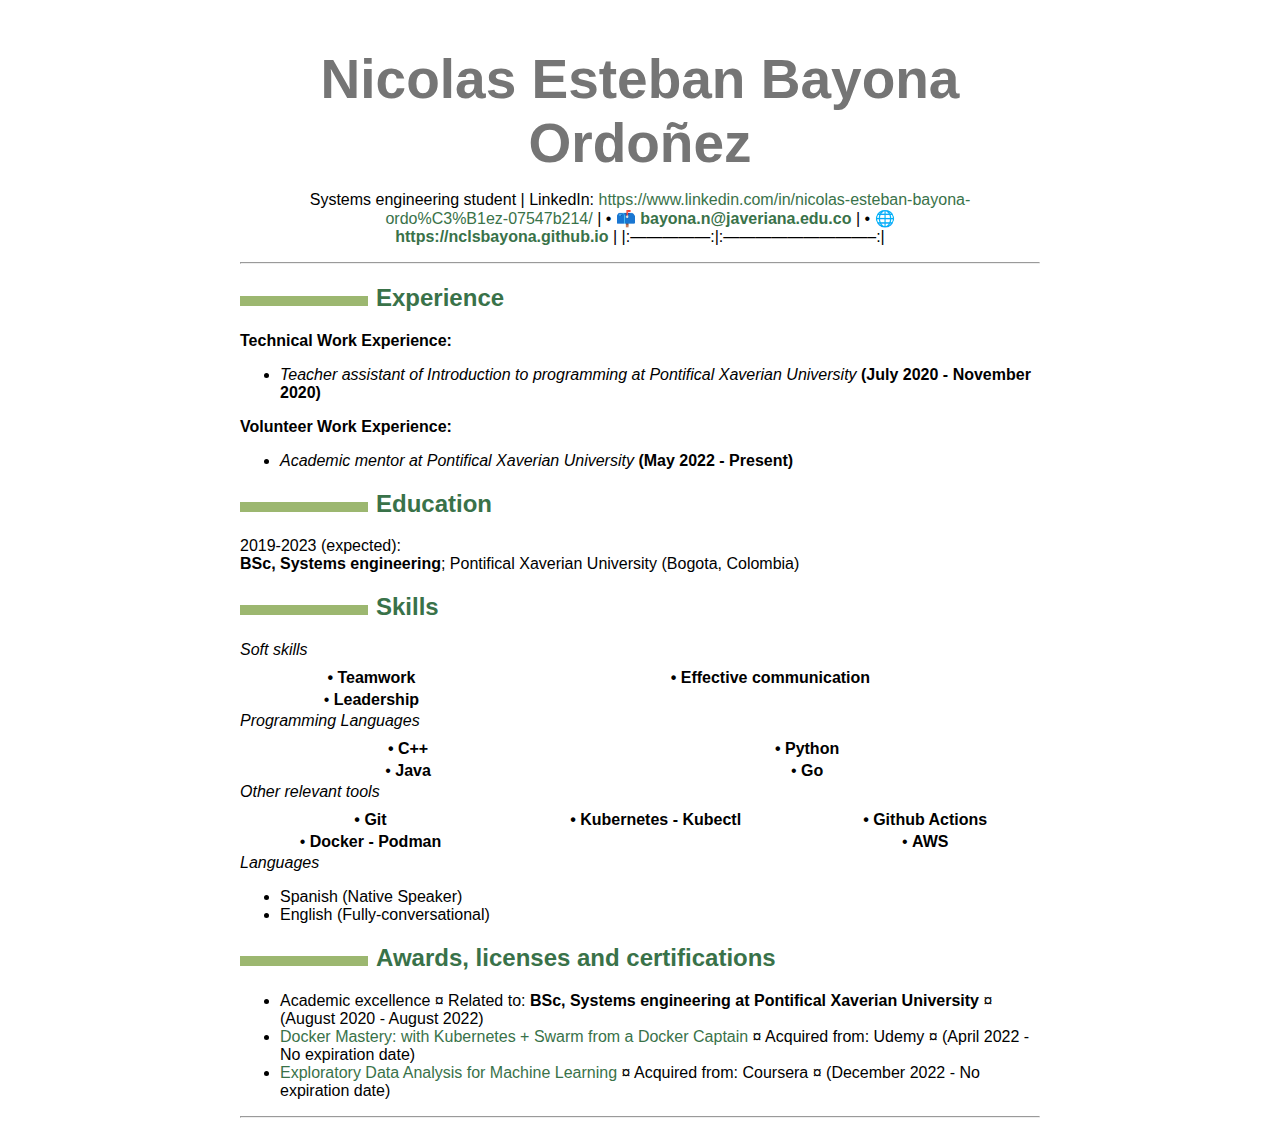
==== index.html @ 5693ca36 "Add changes" ====
<!DOCTYPE html>
<html xmlns="http://www.w3.org/1999/xhtml" lang="" xml:lang="">
<head>
  <meta charset="utf-8" />
  <meta name="generator" content="pandoc" />
  <meta name="viewport" content="width=device-width, initial-scale=1.0, user-scalable=yes" />
  <title>resume</title>
  <style>
    code{white-space: pre-wrap;}
    span.smallcaps{font-variant: small-caps;}
    span.underline{text-decoration: underline;}
    div.column{display: inline-block; vertical-align: top; width: 50%;}
    div.hanging-indent{margin-left: 1.5em; text-indent: -1.5em;}
    ul.task-list{list-style: none;}
  </style>
  <style type="text/css">
  /*
   * Copyright 2013 Christophe-Marie Duquesne <chmd@chmd.fr>
   *
   * CSS for making a resume with pandoc. Inspired by moderncv.
   *
   * This CSS document is delivered to you under the CC BY-SA 3.0 License.
   * https://creativecommons.org/licenses/by-sa/3.0/deed.en_US
   */

  /* Whole document */
  body {
      font-family: "Helvetica Neue", Helvetica, Arial, sans-serif;
      max-width: 800px;
      margin: auto;
      background: #FFFFFF;
      padding: 10px 10px 10px 10px;
  }

  /* Title of the resume */
  h1 {
      font-size: 55px;
      color: #757575;
      text-align:center;
      margin-bottom:15px;
  }
  /* h1:hover { */
  /*     background-color: #757575; */
  /*     color: #FFFFFF; */
  /*     text-shadow: 1px 1px 1px #333; */
  /* } */

  /* Titles of categories */
  h2 {
      /* This is called "sectioncolor" in the ConTeXt stylesheet. */
      color: #397249;
  }
  /* There is a bar just before each category */
  h2:before {
      content: "";
      display: inline-block;
      margin-right:1%;
      width: 16%;
      height: 10px;
      /* This is called "rulecolor" in the ConTeXt stylesheet. */
      background-color: #9CB770;
  }
  /* h2:hover { */
  /*     background-color: #397249; */
  /*     color: #FFFFFF; */
  /*     text-shadow: 1px 1px 1px #333; */
  /* } */

  /* Definitions */
  dt {
      float: left;
      clear: left;
      width: 17%;
      font-weight: bold;
  }
  dd {
      margin-left: 17%;
      margin-bottom:7px;
  }
  p {
      margin-top:0;
      margin-bottom:7px;
  }

  /* Blockquotes */
  blockquote {
      text-align: center
  }

  /* Links */
  a {
      text-decoration: none;
      color: #397249;
  }
  a:hover, a:active {
      background-color: #397249;
      color: #FFFFFF;
      text-decoration: none;
      text-shadow: 1px 1px 1px #333;
  }

  /* Horizontal separators */
  hr {
      color: #A6A6A6;
  }

  table {
      width: 100%;
  }
  </style>
</head>
<body>
<h1 id="nicolas-esteban-bayona-ordoñez">Nicolas Esteban Bayona Ordoñez</h1>
<blockquote>
<p>Systems engineering student | LinkedIn: <a href="https://www.linkedin.com/in/nicolas-esteban-bayona-ordo%C3%B1ez-07547b214/" target="_blank">https://www.linkedin.com/in/nicolas-esteban-bayona-ordo%C3%B1ez-07547b214/</a> | • <strong>📫 <a href="mailto:bayona.n@javeriana.edu.co">bayona.n@javeriana.edu.co</a></strong> | • <strong>🌐 <a href="https://nclsbayona.github.io" target="_blank">https://nclsbayona.github.io</a></strong> | |:—————:|:—————————–:|</p>
</blockquote>
<hr />
<h2 id="experience">Experience</h2>
<p><strong>Technical Work Experience:</strong></p>
<ul>
<li><em>Teacher assistant of Introduction to programming at Pontifical Xaverian University</em> <strong>(July 2020 - November 2020)</strong></li>
</ul>
<p><strong>Volunteer Work Experience:</strong></p>
<ul>
<li><em>Academic mentor at Pontifical Xaverian University</em> <strong>(May 2022 - Present)</strong></li>
</ul>
<h2 id="education">Education</h2>
<p>2019-2023 (expected):<br />
<strong>BSc, Systems engineering</strong>; Pontifical Xaverian University (Bogota, Colombia)</p>
<h2 id="skills"><strong>Skills</strong></h2>
<p><em>Soft skills</em></p>
<table>
<thead>
<tr class="header">
<th style="text-align: center;">• <strong>Teamwork</strong></th>
<th style="text-align: center;">• <strong>Effective communication</strong></th>
</tr>
</thead>
<tbody>
<tr class="odd">
<td style="text-align: center;">• <strong>Leadership</strong></td>
<td style="text-align: center;"></td>
</tr>
</tbody>
</table>
<p><em>Programming Languages</em></p>
<table>
<thead>
<tr class="header">
<th style="text-align: center;">• <strong>C++</strong></th>
<th style="text-align: center;">• <strong>Python</strong></th>
</tr>
</thead>
<tbody>
<tr class="odd">
<td style="text-align: center;">• <strong>Java</strong></td>
<td style="text-align: center;">• <strong>Go</strong></td>
</tr>
</tbody>
</table>
<p><em>Other relevant tools</em></p>
<table>
<thead>
<tr class="header">
<th style="text-align: center;">• <strong>Git</strong></th>
<th style="text-align: center;">• <strong>Kubernetes - Kubectl</strong></th>
<th style="text-align: center;">• <strong>Github Actions</strong></th>
</tr>
</thead>
<tbody>
<tr class="odd">
<td style="text-align: center;">• <strong>Docker - Podman</strong></td>
<td style="text-align: center;"></td>
<td style="text-align: center;">• <strong>AWS</strong></td>
</tr>
</tbody>
</table>
<p><em>Languages</em></p>
<ul>
<li>Spanish (Native Speaker)</li>
<li>English (Fully-conversational)</li>
</ul>
<h2 id="awards-licenses-and-certifications">Awards, licenses and certifications</h2>
<ul>
<li>Academic excellence ¤ Related to: <strong>BSc, Systems engineering at Pontifical Xaverian University</strong> ¤ (August 2020 - August 2022)</li>
<li><a href="https://www.udemy.com/certificate/UC-464729cf-7e83-4cda-8990-f3632121d329/" target="_blank">Docker Mastery: with Kubernetes + Swarm from a Docker Captain</a> ¤ Acquired from: Udemy ¤ (April 2022 - No expiration date)</li>
<li><a href="%5Bhttps://www.udemy.com/certificate/UC-464729cf-7e83-4cda-8990-f3632121d329/%5D(https://coursera.org/verify/FVGG93FLQ357)">Exploratory Data Analysis for Machine Learning</a> ¤ Acquired from: Coursera ¤ (December 2022 - No expiration date)</li>
</ul>
<hr />
</body>
</html>
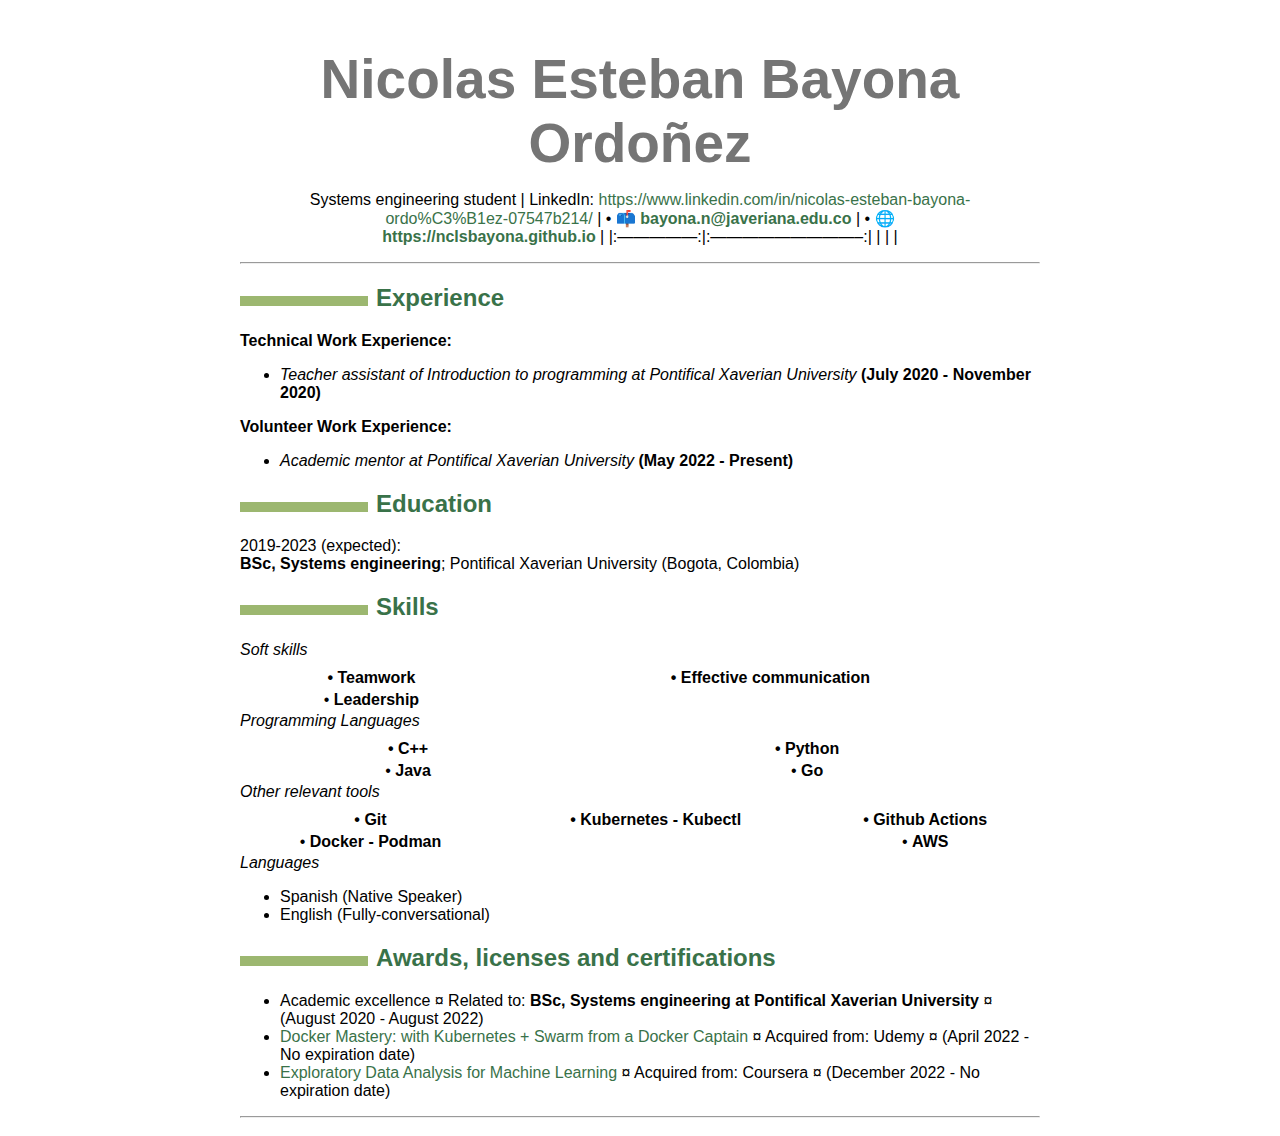
==== commit 14f71f39: "Add changes" ====
--- a/index.html
+++ b/index.html
@@ -112,7 +112,7 @@
 <body>
 <h1 id="nicolas-esteban-bayona-ordoñez">Nicolas Esteban Bayona Ordoñez</h1>
 <blockquote>
-<p>Systems engineering student | LinkedIn: <a href="https://www.linkedin.com/in/nicolas-esteban-bayona-ordo%C3%B1ez-07547b214/" target="_blank">https://www.linkedin.com/in/nicolas-esteban-bayona-ordo%C3%B1ez-07547b214/</a> | • <strong>📫 <a href="mailto:bayona.n@javeriana.edu.co">bayona.n@javeriana.edu.co</a></strong> | • <strong>🌐 <a href="https://nclsbayona.github.io" target="_blank">https://nclsbayona.github.io</a></strong> | |:—————:|:—————————–:|</p>
+<p>Systems engineering student | LinkedIn: <a href="https://www.linkedin.com/in/nicolas-esteban-bayona-ordo%C3%B1ez-07547b214/" target="_blank">https://www.linkedin.com/in/nicolas-esteban-bayona-ordo%C3%B1ez-07547b214/</a> | • <strong>📫 <a href="mailto:bayona.n@javeriana.edu.co">bayona.n@javeriana.edu.co</a></strong> | • <strong>🌐 <a href="https://nclsbayona.github.io" target="_blank">https://nclsbayona.github.io</a></strong> | |:—————:|:—————————–:| | | |</p>
 </blockquote>
 <hr />
 <h2 id="experience">Experience</h2>
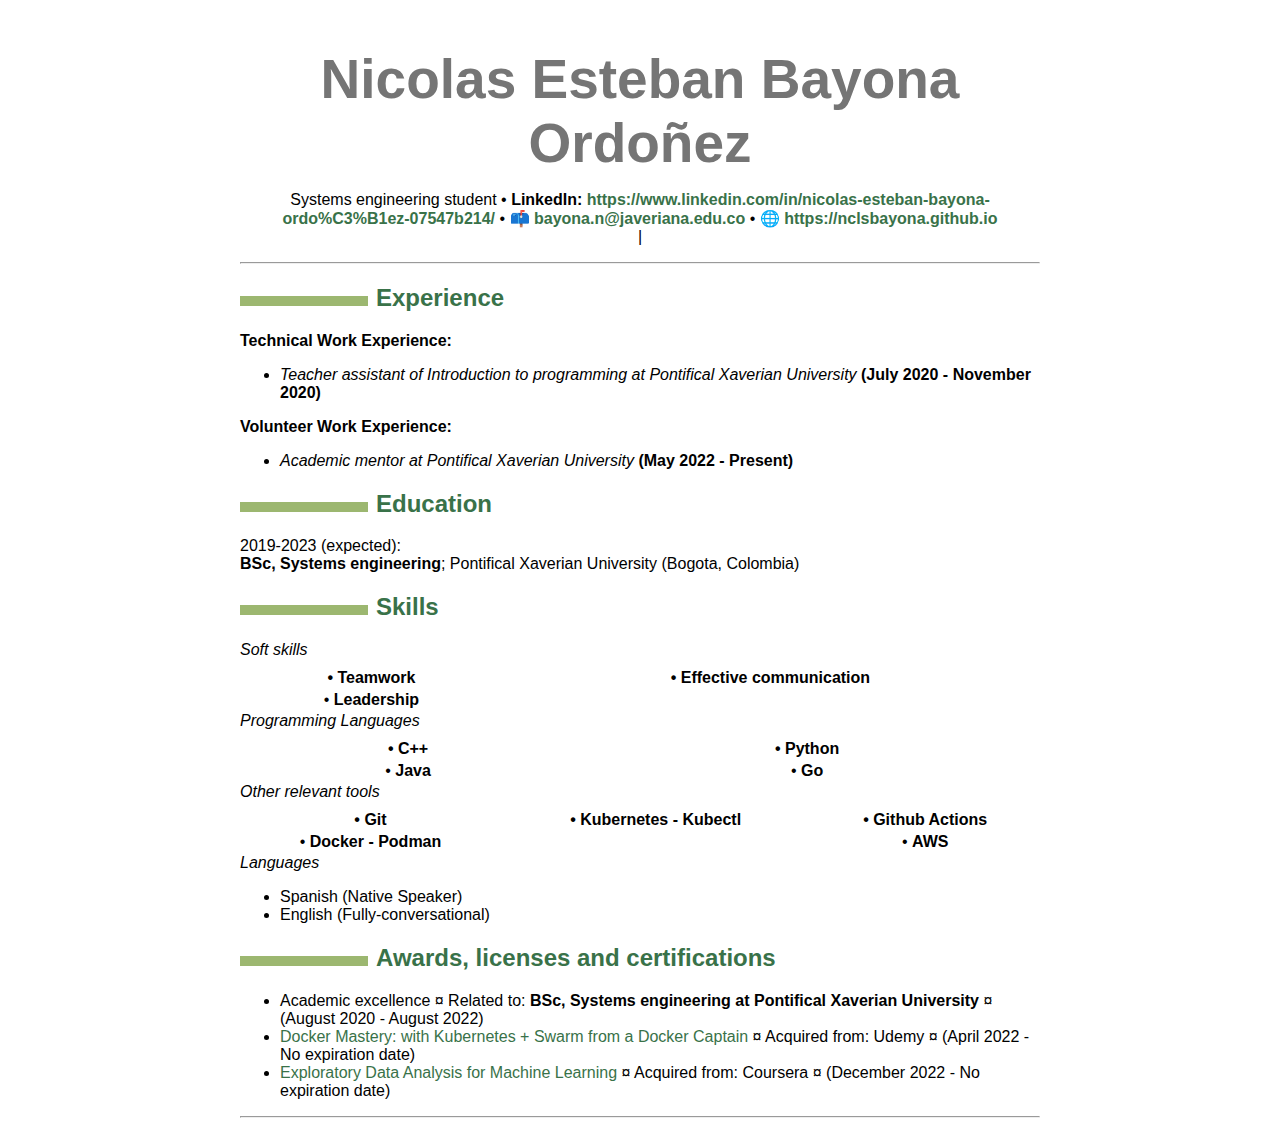
==== commit 0c467e82: "Add changes" ====
--- a/index.html
+++ b/index.html
@@ -112,7 +112,7 @@
 <body>
 <h1 id="nicolas-esteban-bayona-ordoñez">Nicolas Esteban Bayona Ordoñez</h1>
 <blockquote>
-<p>Systems engineering student | LinkedIn: <a href="https://www.linkedin.com/in/nicolas-esteban-bayona-ordo%C3%B1ez-07547b214/" target="_blank">https://www.linkedin.com/in/nicolas-esteban-bayona-ordo%C3%B1ez-07547b214/</a> | • <strong>📫 <a href="mailto:bayona.n@javeriana.edu.co">bayona.n@javeriana.edu.co</a></strong> | • <strong>🌐 <a href="https://nclsbayona.github.io" target="_blank">https://nclsbayona.github.io</a></strong> | |:—————:|:—————————–:| | | |</p>
+<p>Systems engineering student • <strong>LinkedIn: <a href="https://www.linkedin.com/in/nicolas-esteban-bayona-ordo%C3%B1ez-07547b214/" target="_blank">https://www.linkedin.com/in/nicolas-esteban-bayona-ordo%C3%B1ez-07547b214/</a></strong> • <strong>📫 <a href="mailto:bayona.n@javeriana.edu.co">bayona.n@javeriana.edu.co</a></strong> • <strong>🌐 <a href="https://nclsbayona.github.io" target="_blank">https://nclsbayona.github.io</a></strong> |</p>
 </blockquote>
 <hr />
 <h2 id="experience">Experience</h2>
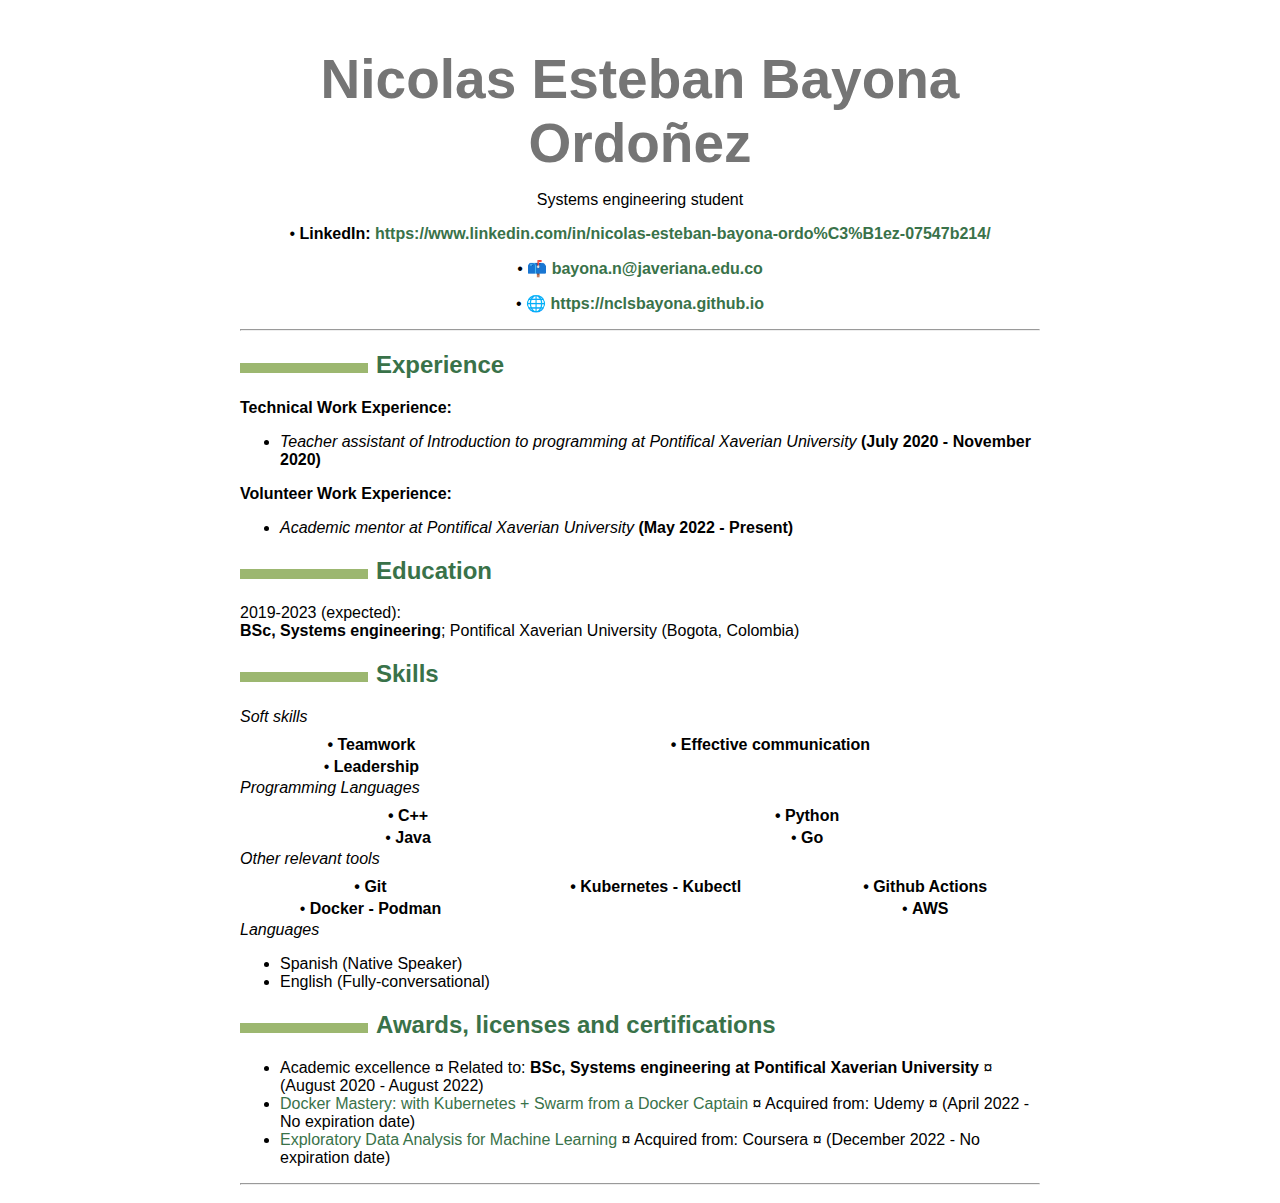
==== commit 4991ab26: "Add changes" ====
--- a/index.html
+++ b/index.html
@@ -112,7 +112,17 @@
 <body>
 <h1 id="nicolas-esteban-bayona-ordoñez">Nicolas Esteban Bayona Ordoñez</h1>
 <blockquote>
-<p>Systems engineering student • <strong>LinkedIn: <a href="https://www.linkedin.com/in/nicolas-esteban-bayona-ordo%C3%B1ez-07547b214/" target="_blank">https://www.linkedin.com/in/nicolas-esteban-bayona-ordo%C3%B1ez-07547b214/</a></strong> • <strong>📫 <a href="mailto:bayona.n@javeriana.edu.co">bayona.n@javeriana.edu.co</a></strong> • <strong>🌐 <a href="https://nclsbayona.github.io" target="_blank">https://nclsbayona.github.io</a></strong> |</p>
+<p>Systems engineering student<br />
+</p>
+</blockquote>
+<blockquote>
+<p>• <strong>LinkedIn: <a href="https://www.linkedin.com/in/nicolas-esteban-bayona-ordo%C3%B1ez-07547b214/" target="_blank">https://www.linkedin.com/in/nicolas-esteban-bayona-ordo%C3%B1ez-07547b214/</a></strong></p>
+</blockquote>
+<blockquote>
+<p>• <strong>📫 <a href="mailto:bayona.n@javeriana.edu.co">bayona.n@javeriana.edu.co</a></strong></p>
+</blockquote>
+<blockquote>
+<p>• <strong>🌐 <a href="https://nclsbayona.github.io" target="_blank">https://nclsbayona.github.io</a></strong></p>
 </blockquote>
 <hr />
 <h2 id="experience">Experience</h2>
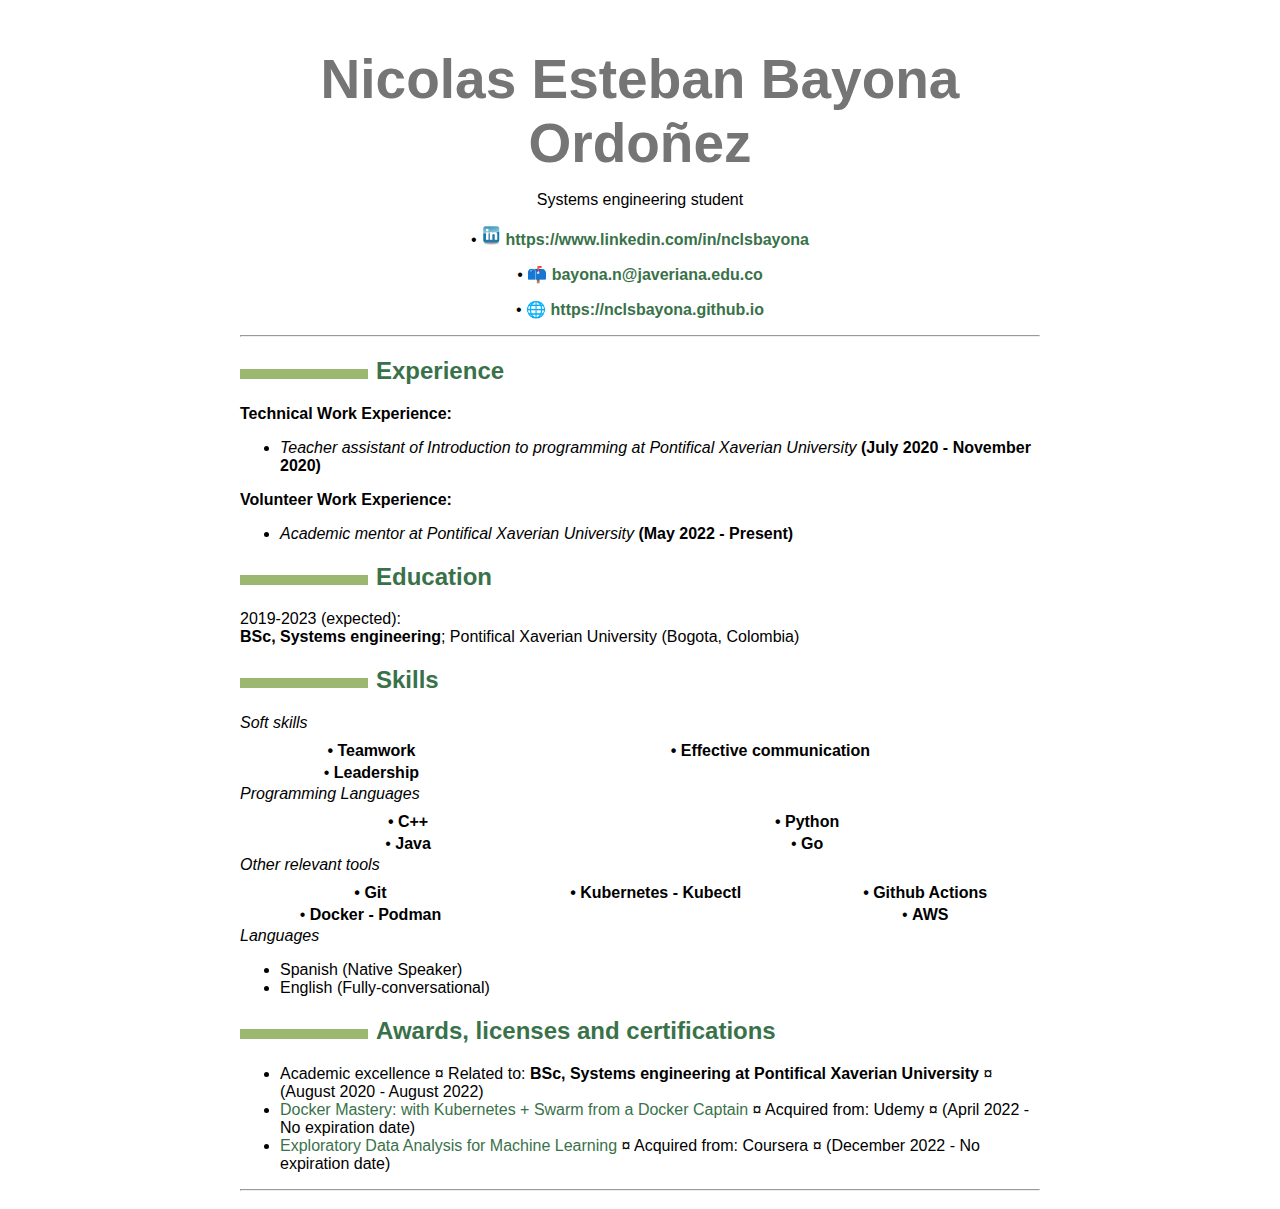
==== commit 024530de: "Add changes" ====
--- a/index.html
+++ b/index.html
@@ -112,11 +112,10 @@
 <body>
 <h1 id="nicolas-esteban-bayona-ordoñez">Nicolas Esteban Bayona Ordoñez</h1>
 <blockquote>
-<p>Systems engineering student<br />
-</p>
-</blockquote>
-<blockquote>
-<p>• <strong>LinkedIn: <a href="https://www.linkedin.com/in/nicolas-esteban-bayona-ordo%C3%B1ez-07547b214/" target="_blank">https://www.linkedin.com/in/nicolas-esteban-bayona-ordo%C3%B1ez-07547b214/</a></strong></p>
+<p>Systems engineering student</p>
+</blockquote>
+<blockquote>
+<p>• <strong><img src="../linkedin-logo.png" alt="LinkedIn" /> <a href="https://www.linkedin.com/in/nclsbayona" target="_blank">https://www.linkedin.com/in/nclsbayona</a></strong></p>
 </blockquote>
 <blockquote>
 <p>• <strong>📫 <a href="mailto:bayona.n@javeriana.edu.co">bayona.n@javeriana.edu.co</a></strong></p>
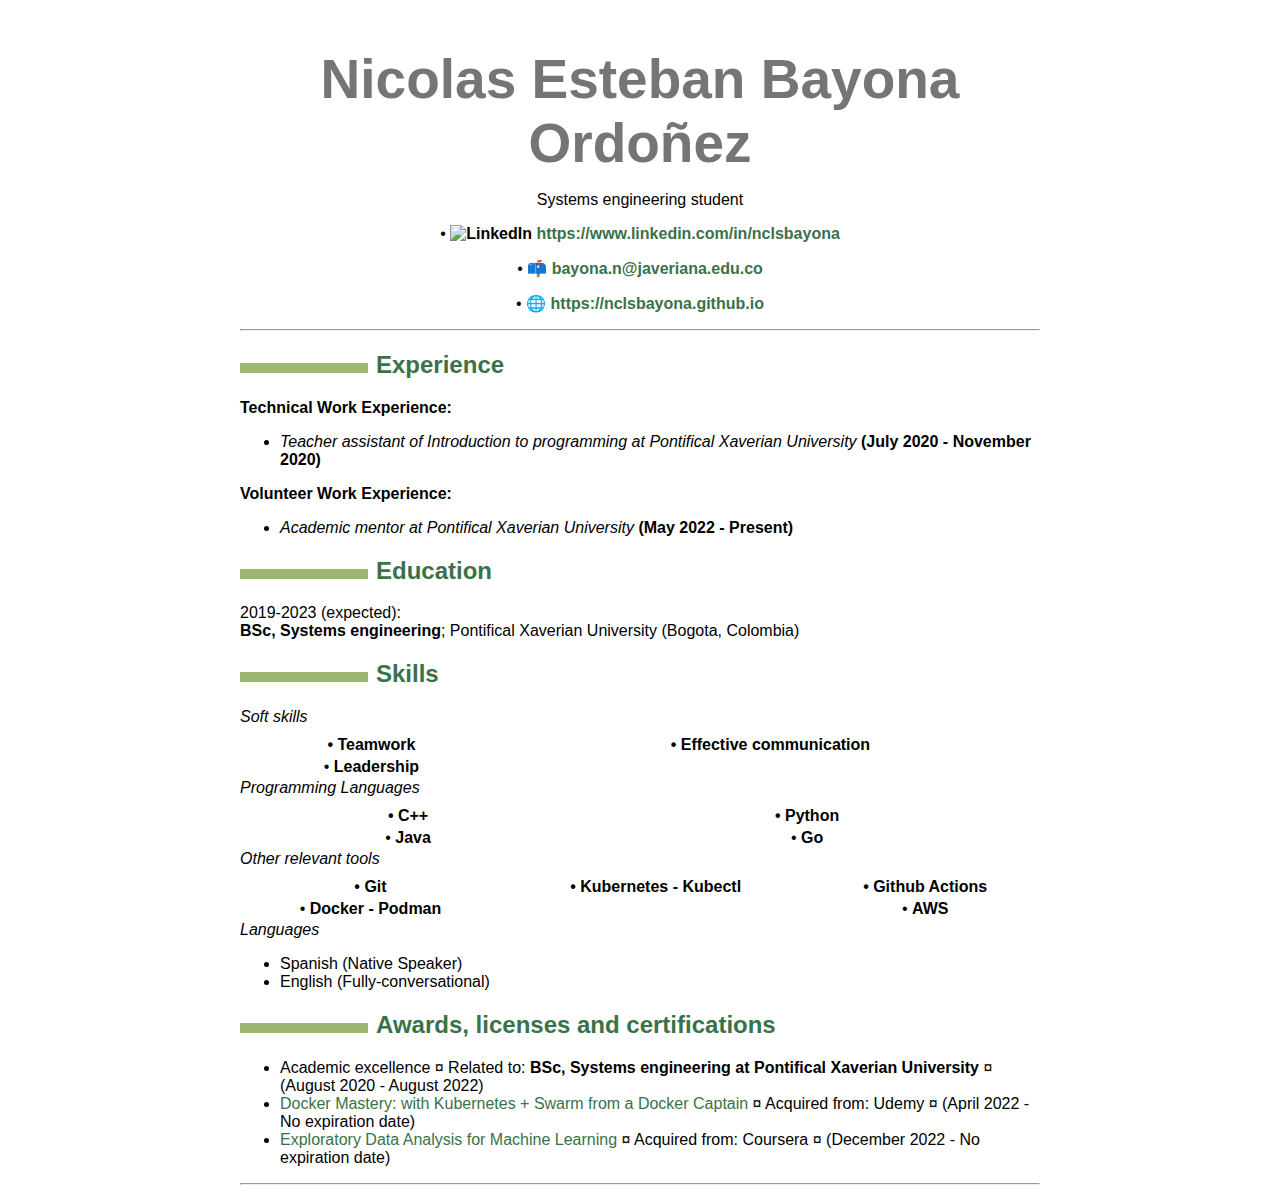
==== commit 22f73b3b: "Add changes" ====
--- a/index.html
+++ b/index.html
@@ -115,7 +115,7 @@
 <p>Systems engineering student</p>
 </blockquote>
 <blockquote>
-<p>• <strong><img src="../linkedin-logo.png" alt="LinkedIn" /> <a href="https://www.linkedin.com/in/nclsbayona" target="_blank">https://www.linkedin.com/in/nclsbayona</a></strong></p>
+<p>• <strong><img src="https://github.com/nclsbayona/MyResume/tree/master/linkedin-logo.png" alt="LinkedIn" /> <a href="https://www.linkedin.com/in/nclsbayona" target="_blank">https://www.linkedin.com/in/nclsbayona</a></strong></p>
 </blockquote>
 <blockquote>
 <p>• <strong>📫 <a href="mailto:bayona.n@javeriana.edu.co">bayona.n@javeriana.edu.co</a></strong></p>
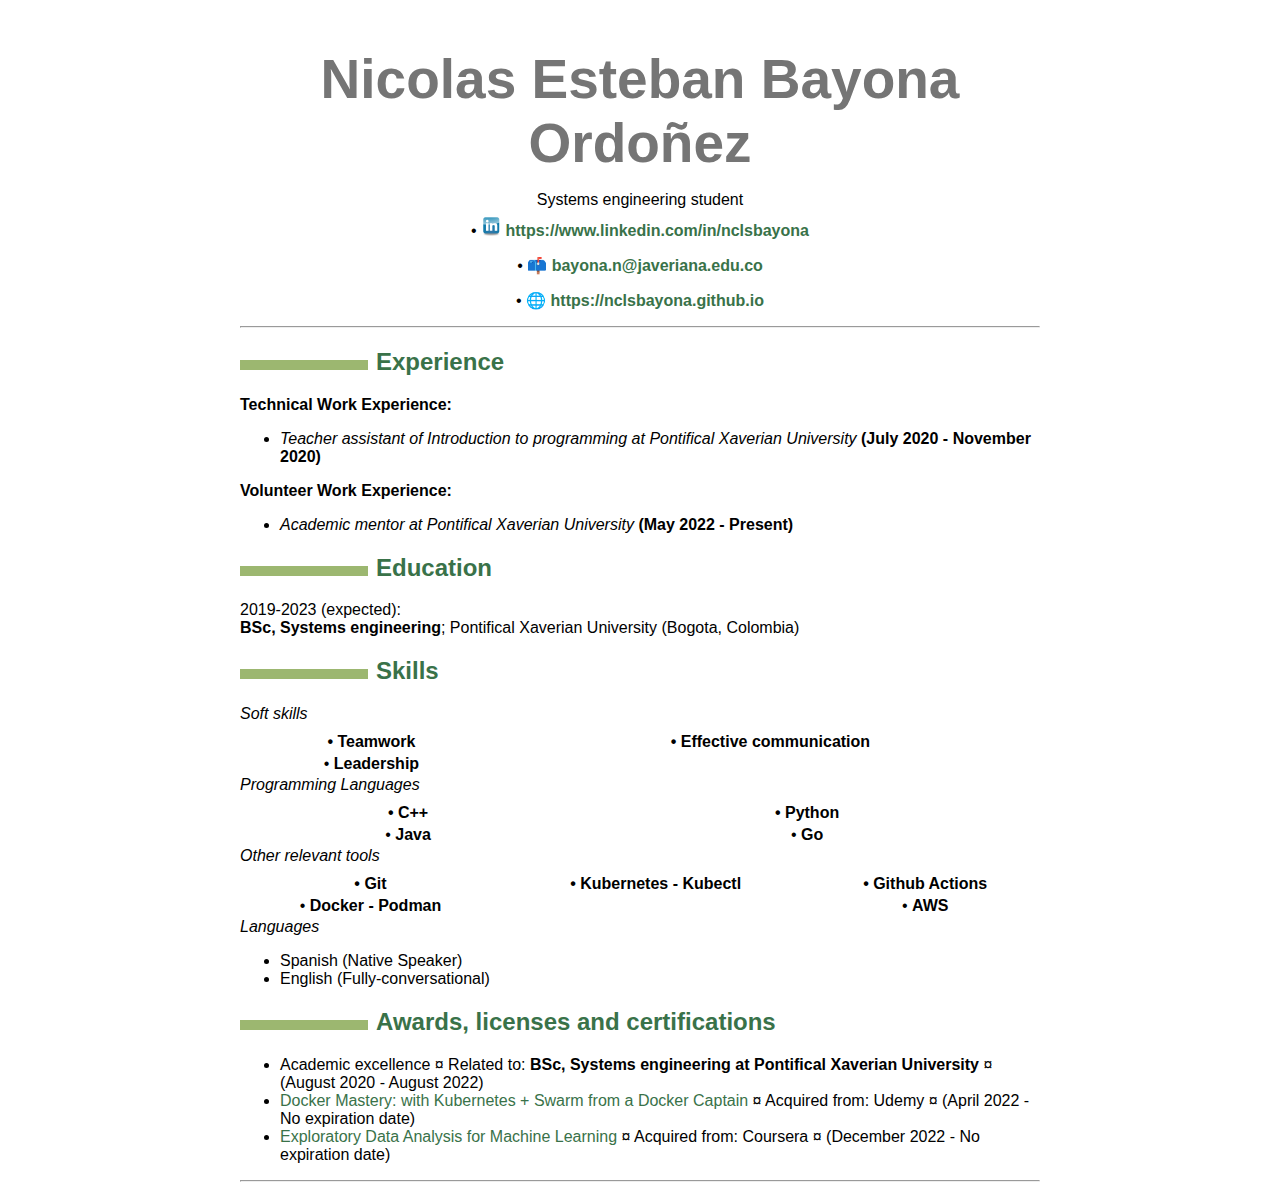
==== commit 52c47aab: "Add changes" ====
--- a/index.html
+++ b/index.html
@@ -113,9 +113,7 @@
 <h1 id="nicolas-esteban-bayona-ordoñez">Nicolas Esteban Bayona Ordoñez</h1>
 <blockquote>
 <p>Systems engineering student</p>
-</blockquote>
-<blockquote>
-<p>• <strong><img src="https://github.com/nclsbayona/MyResume/tree/master/linkedin-logo.png" alt="LinkedIn" /> <a href="https://www.linkedin.com/in/nclsbayona" target="_blank">https://www.linkedin.com/in/nclsbayona</a></strong></p>
+<p>• <img src="../linkedin-logo.png" alt="LinkedIn" /> <strong><a href="https://www.linkedin.com/in/nclsbayona" target="_blank">https://www.linkedin.com/in/nclsbayona</a></strong></p>
 </blockquote>
 <blockquote>
 <p>• <strong>📫 <a href="mailto:bayona.n@javeriana.edu.co">bayona.n@javeriana.edu.co</a></strong></p>
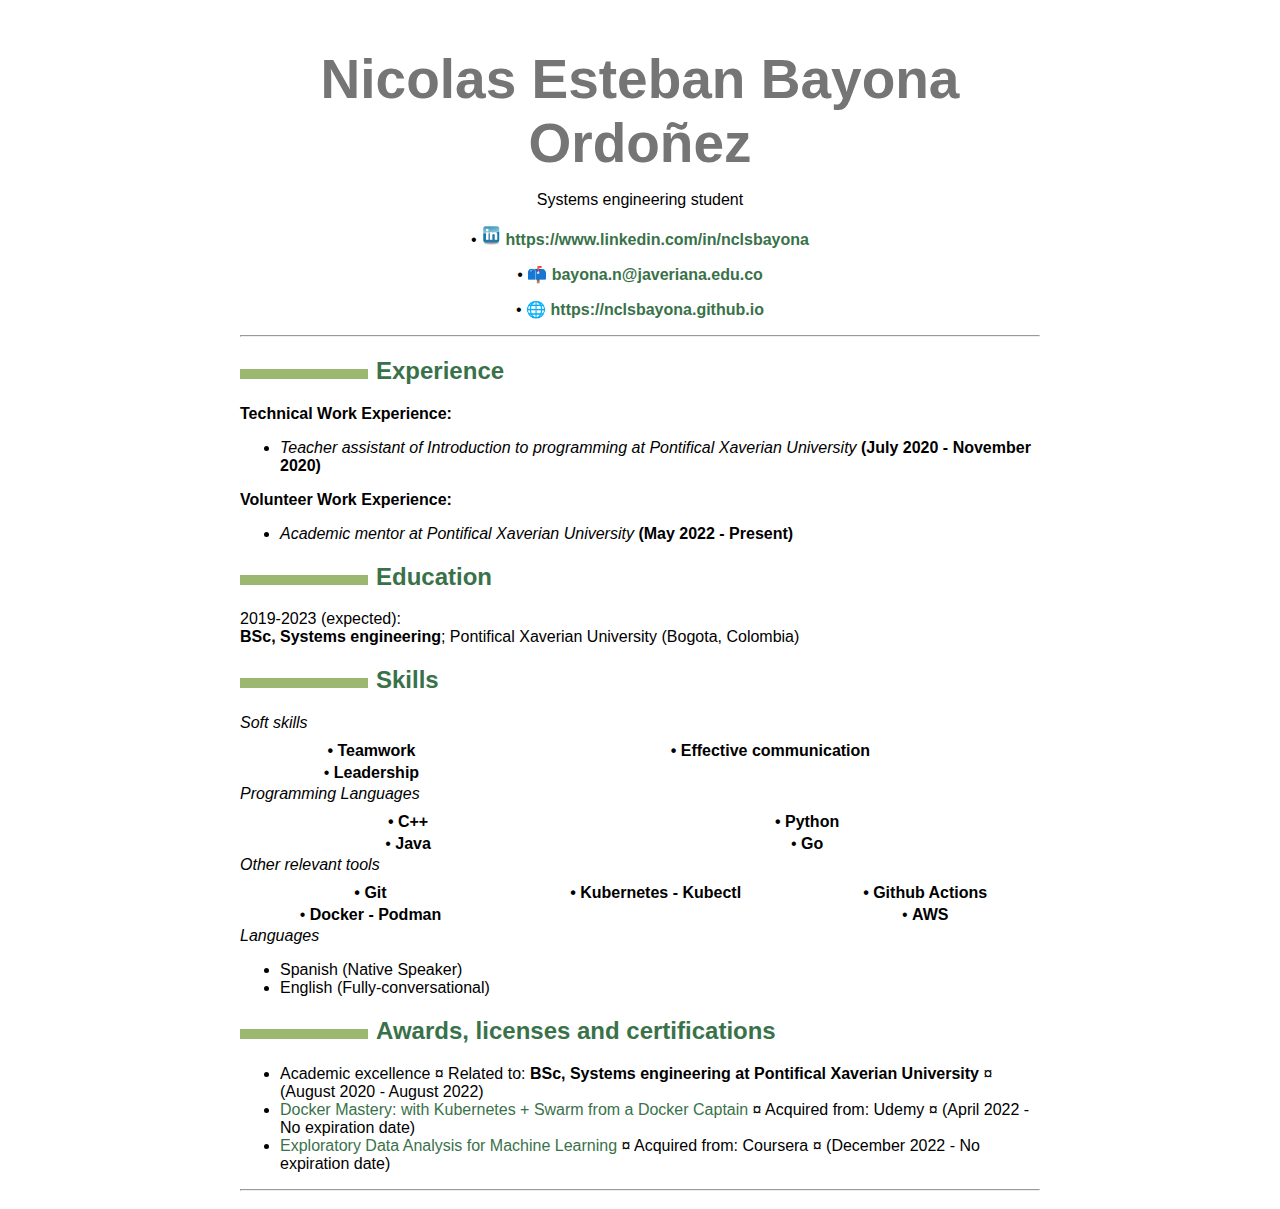
==== commit 83af8be3: "Add changes" ====
--- a/index.html
+++ b/index.html
@@ -113,6 +113,8 @@
 <h1 id="nicolas-esteban-bayona-ordoñez">Nicolas Esteban Bayona Ordoñez</h1>
 <blockquote>
 <p>Systems engineering student</p>
+</blockquote>
+<blockquote>
 <p>• <img src="../linkedin-logo.png" alt="LinkedIn" /> <strong><a href="https://www.linkedin.com/in/nclsbayona" target="_blank">https://www.linkedin.com/in/nclsbayona</a></strong></p>
 </blockquote>
 <blockquote>
